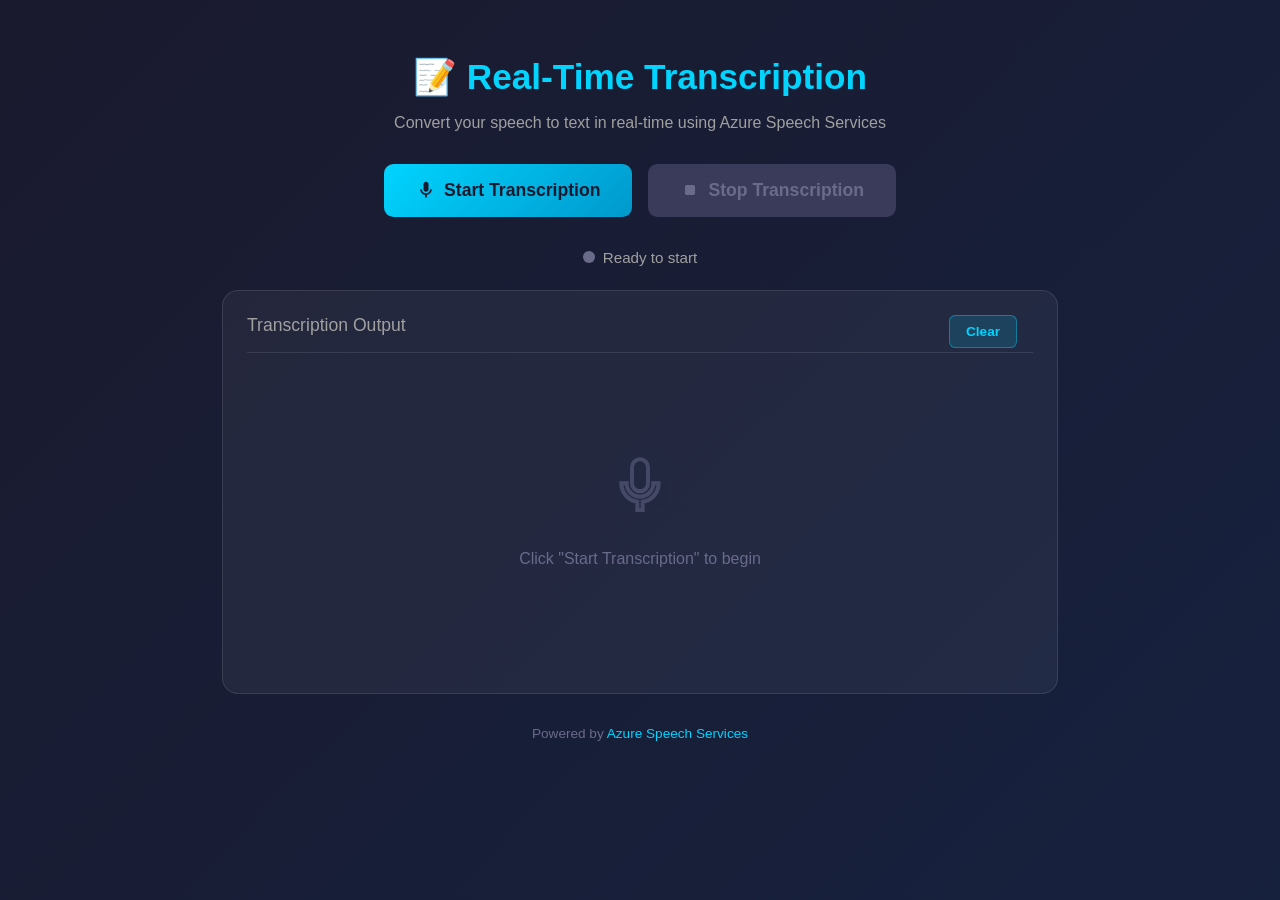
==== server/static/live-transcription.html @ c9fa4d64 "Add integration tests for Azure Speech transcription and travel orchestration - Implement integratio" ====
<!DOCTYPE html>
<html lang="en">
<head>
  <meta charset="UTF-8" />
  <meta name="viewport" content="width=device-width, initial-scale=1.0" />
  <title>Real-Time Transcription</title>
  <style>
    * {
      box-sizing: border-box;
    }

    body {
      margin: 0;
      padding: 0;
      font-family: 'Segoe UI', Tahoma, Geneva, Verdana, sans-serif;
      background: linear-gradient(135deg, #1a1a2e 0%, #16213e 100%);
      min-height: 100vh;
      color: #e8e8e8;
    }

    .container {
      max-width: 900px;
      margin: 0 auto;
      padding: 2rem;
    }

    header {
      text-align: center;
      margin-bottom: 2rem;
    }

    h1 {
      font-size: 2.2rem;
      margin-bottom: 0.5rem;
      color: #00d4ff;
    }

    .subtitle {
      font-size: 1rem;
      color: #a0a0a0;
    }

    .controls {
      display: flex;
      gap: 1rem;
      justify-content: center;
      margin-bottom: 2rem;
    }

    button {
      padding: 1rem 2rem;
      font-size: 1.1rem;
      font-weight: 600;
      border: none;
      border-radius: 0.6rem;
      cursor: pointer;
      transition: all 0.3s ease;
      display: flex;
      align-items: center;
      gap: 0.5rem;
    }

    #startTranscriptionBtn {
      background: linear-gradient(135deg, #00d4ff 0%, #0099cc 100%);
      color: #1a1a2e;
    }

    #startTranscriptionBtn:hover:not(:disabled) {
      transform: translateY(-2px);
      box-shadow: 0 4px 15px rgba(0, 212, 255, 0.4);
    }

    #startTranscriptionBtn:disabled {
      background: #3a3a5a;
      color: #6a6a8a;
      cursor: not-allowed;
      transform: none;
      box-shadow: none;
    }

    #stopTranscriptionBtn {
      background: linear-gradient(135deg, #ff4757 0%, #cc3344 100%);
      color: white;
    }

    #stopTranscriptionBtn:hover:not(:disabled) {
      transform: translateY(-2px);
      box-shadow: 0 4px 15px rgba(255, 71, 87, 0.4);
    }

    #stopTranscriptionBtn:disabled {
      background: #3a3a5a;
      color: #6a6a8a;
      cursor: not-allowed;
      transform: none;
      box-shadow: none;
    }

    .status-bar {
      display: flex;
      align-items: center;
      justify-content: center;
      gap: 0.5rem;
      margin-bottom: 1.5rem;
      font-size: 0.95rem;
    }

    .status-indicator {
      width: 12px;
      height: 12px;
      border-radius: 50%;
      background: #6a6a8a;
      transition: background 0.3s ease;
    }

    .status-indicator.active {
      background: #00ff88;
      box-shadow: 0 0 10px #00ff88;
      animation: pulse 1.5s infinite;
    }

    @keyframes pulse {
      0%, 100% { opacity: 1; }
      50% { opacity: 0.5; }
    }

    .status-indicator.error {
      background: #ff4757;
    }

    #statusText {
      color: #a0a0a0;
    }

    .transcription-panel {
      background: rgba(255, 255, 255, 0.05);
      border: 1px solid rgba(255, 255, 255, 0.1);
      border-radius: 1rem;
      padding: 1.5rem;
      min-height: 400px;
      max-height: 60vh;
      overflow-y: auto;
    }

    .transcription-panel::-webkit-scrollbar {
      width: 8px;
    }

    .transcription-panel::-webkit-scrollbar-track {
      background: rgba(255, 255, 255, 0.05);
      border-radius: 4px;
    }

    .transcription-panel::-webkit-scrollbar-thumb {
      background: rgba(0, 212, 255, 0.3);
      border-radius: 4px;
    }

    .transcription-panel::-webkit-scrollbar-thumb:hover {
      background: rgba(0, 212, 255, 0.5);
    }

    .transcript-entry {
      padding: 0.75rem 1rem;
      margin-bottom: 0.75rem;
      border-radius: 0.5rem;
      animation: fadeIn 0.3s ease;
    }

    @keyframes fadeIn {
      from { opacity: 0; transform: translateY(10px); }
      to { opacity: 1; transform: translateY(0); }
    }

    .transcript-entry.partial {
      background: rgba(0, 212, 255, 0.1);
      border-left: 3px solid #00d4ff;
      color: #a0c8d8;
      font-style: italic;
    }

    .transcript-entry.final {
      background: rgba(0, 255, 136, 0.1);
      border-left: 3px solid #00ff88;
      color: #e8e8e8;
    }

    .transcript-entry .timestamp {
      font-size: 0.75rem;
      color: #6a6a8a;
      margin-bottom: 0.25rem;
    }

    .transcript-entry .speaker {
      display: inline-block;
      font-size: 0.75rem;
      font-weight: 600;
      padding: 0.15rem 0.5rem;
      border-radius: 0.3rem;
      margin-right: 0.5rem;
      vertical-align: middle;
      background: rgba(255, 255, 255, 0.08);
      color: #e8e8e8;
    }

    .transcript-entry .speaker.s1 { background: rgba(0, 212, 255, 0.25); color: #00d4ff; }
    .transcript-entry .speaker.s2 { background: rgba(255, 159, 67, 0.25); color: #ff9f43; }
    .transcript-entry .speaker.s3 { background: rgba(186, 104, 200, 0.25); color: #ba68c8; }
    .transcript-entry .speaker.s4 { background: rgba(0, 255, 136, 0.25); color: #00ff88; }
    .transcript-entry .speaker.s5 { background: rgba(255, 71, 87, 0.25); color: #ff6b78; }

    .transcript-entry .persona {
      display: inline-block;
      font-size: 0.7rem;
      font-weight: 500;
      padding: 0.1rem 0.45rem;
      border-radius: 0.3rem;
      margin-right: 0.5rem;
      vertical-align: middle;
      background: rgba(255, 255, 255, 0.06);
      color: #c8c8e0;
      border: 1px dashed rgba(255, 255, 255, 0.2);
    }
    .transcript-entry .persona.high { border-style: solid; color: #f0f0f0; }
    .transcript-entry .persona.medium { color: #d8d8e8; }
    .transcript-entry .persona.low { opacity: 0.7; }

    .persona-bar {
      display: flex;
      flex-wrap: wrap;
      gap: 0.5rem;
      margin-bottom: 1rem;
      padding: 0.65rem 0.85rem;
      background: rgba(255, 255, 255, 0.04);
      border: 1px dashed rgba(255, 255, 255, 0.15);
      border-radius: 0.5rem;
      font-size: 0.85rem;
      color: #c8c8e0;
    }
    .persona-bar .label { color: #8a8aa8; margin-right: 0.5rem; }
    .persona-bar .pill {
      padding: 0.2rem 0.55rem;
      border-radius: 0.4rem;
      background: rgba(0, 212, 255, 0.12);
      border: 1px solid rgba(0, 212, 255, 0.3);
      color: #cfeeff;
    }
    .persona-bar .pill .who { font-weight: 600; margin-right: 0.35rem; }
    .persona-bar .pill .conf { opacity: 0.7; font-size: 0.75rem; margin-left: 0.35rem; }

    .transcript-entry .text {
      font-size: 1.05rem;
      line-height: 1.5;
    }

    .saved-banner {
      margin-top: 1rem;
      padding: 0.85rem 1rem;
      background: rgba(0, 255, 136, 0.1);
      border: 1px solid rgba(0, 255, 136, 0.4);
      border-radius: 0.5rem;
      color: #c8f7df;
      font-size: 0.9rem;
      word-break: break-all;
    }

    .saved-banner a { color: #00ff88; text-decoration: underline; }

    .summary-panel {
      margin-top: 1.5rem;
      background: rgba(255, 255, 255, 0.05);
      border: 1px solid rgba(255, 255, 255, 0.1);
      border-radius: 1rem;
      padding: 1.5rem;
    }
    .summary-panel h2 {
      margin: 0 0 1rem 0;
      font-size: 1.1rem;
      color: #a0a0a0;
      font-weight: 500;
      padding-bottom: 0.75rem;
      border-bottom: 1px solid rgba(255, 255, 255, 0.1);
    }
    .summary-panel .summary-text {
      font-size: 1rem;
      line-height: 1.55;
      color: #e8e8e8;
      margin-bottom: 1rem;
    }
    .summary-panel h3 {
      font-size: 0.85rem;
      color: #00d4ff;
      text-transform: uppercase;
      letter-spacing: 0.05em;
      margin: 1rem 0 0.5rem;
    }
    .summary-panel ul {
      margin: 0;
      padding-left: 1.25rem;
      color: #c8c8e0;
      line-height: 1.5;
    }
    .summary-panel li { margin-bottom: 0.35rem; }
    .summary-panel.loading .summary-text { color: #8a8aa8; font-style: italic; }

    .empty-state {
      display: flex;
      flex-direction: column;
      align-items: center;
      justify-content: center;
      height: 300px;
      color: #6a6a8a;
    }

    .empty-state svg {
      width: 64px;
      height: 64px;
      margin-bottom: 1rem;
      opacity: 0.5;
    }

    .clear-btn {
      position: absolute;
      top: 0px;
      right: 1rem;
      background: rgba(0, 212, 255, 0.15);
      border: 1px solid rgba(0, 212, 255, 0.4);
      color: #00d4ff;
      padding: 0.5rem 1rem;
      font-size: 0.85rem;
      border-radius: 0.4rem;
      cursor: pointer;
      transition: all 0.2s ease;
    }

    .clear-btn:hover {
      background: rgba(0, 212, 255, 0.25);
      color: #fff;
      border-color: rgba(0, 212, 255, 0.6);
    }

    .panel-header {
      position: relative;
      margin-bottom: 1rem;
      padding-bottom: 1rem;
      border-bottom: 1px solid rgba(255, 255, 255, 0.1);
    }

    .panel-header h2 {
      margin: 0;
      font-size: 1.1rem;
      color: #a0a0a0;
      font-weight: 500;
    }

    footer {
      text-align: center;
      margin-top: 2rem;
      font-size: 0.85rem;
      color: #6a6a8a;
    }

    footer a {
      color: #00d4ff;
      text-decoration: none;
    }

    footer a:hover {
      text-decoration: underline;
    }

    .back-link {
      display: inline-flex;
      align-items: center;
      gap: 0.5rem;
      color: #00d4ff;
      text-decoration: none;
      margin-bottom: 1rem;
      font-size: 0.9rem;
      transition: color 0.2s ease;
    }

    .back-link:hover {
      color: #00a8cc;
    }
  </style>
</head>
<body>
  <div class="container">
    <header>
      <h1>📝 Real-Time Transcription</h1>
      <p class="subtitle">Convert your speech to text in real-time using Azure Speech Services</p>
    </header>

    <div class="controls">
      <button id="startTranscriptionBtn" onclick="startTranscription()">
        <svg width="20" height="20" viewBox="0 0 24 24" fill="currentColor">
          <path d="M12 14c1.66 0 3-1.34 3-3V5c0-1.66-1.34-3-3-3S9 3.34 9 5v6c0 1.66 1.34 3 3 3z"/>
          <path d="M17 11c0 2.76-2.24 5-5 5s-5-2.24-5-5H5c0 3.53 2.61 6.43 6 6.92V21h2v-3.08c3.39-.49 6-3.39 6-6.92h-2z"/>
        </svg>
        Start Transcription
      </button>
      <button id="stopTranscriptionBtn" onclick="stopTranscription()" disabled>
        <svg width="20" height="20" viewBox="0 0 24 24" fill="currentColor">
          <rect x="6" y="6" width="12" height="12" rx="2"/>
        </svg>
        Stop Transcription
      </button>
    </div>

    <div class="status-bar">
      <div id="statusIndicator" class="status-indicator"></div>
      <span id="statusText">Ready to start</span>
    </div>

    <div class="transcription-panel">
      <div class="panel-header">
        <h2>Transcription Output</h2>
        <button class="clear-btn" onclick="clearTranscription()">Clear</button>
      </div>
      <div id="personaBar" class="persona-bar" style="display:none;">
        <span class="label">Inferred personas:</span>
        <span id="personaPills"></span>
      </div>
      <div id="transcriptionContent">
        <div class="empty-state">
          <svg viewBox="0 0 24 24" fill="none" stroke="currentColor" stroke-width="1.5">
            <path d="M12 14c1.66 0 3-1.34 3-3V5c0-1.66-1.34-3-3-3S9 3.34 9 5v6c0 1.66 1.34 3 3 3z"/>
            <path d="M17 11c0 2.76-2.24 5-5 5s-5-2.24-5-5H5c0 3.53 2.61 6.43 6 6.92V21h2v-3.08c3.39-.49 6-3.39 6-6.92h-2z"/>
          </svg>
          <p>Click "Start Transcription" to begin</p>
        </div>
      </div>
    </div>

    <div id="summaryPanel" class="summary-panel" style="display:none;">
      <h2>Conversation Summary</h2>
      <div id="summaryBody"></div>
    </div>

    <footer>
      Powered by <a href="https://learn.microsoft.com/azure/ai-services/speech-service/" target="_blank">Azure Speech Services</a>
    </footer>
  </div>

  <script>
    let socket = null;
    let mediaStream = null;
    let audioContext = null;
    let processor = null;
    let source = null;
    let partialElement = null;
    const speakerClassMap = {};
    let nextSpeakerClassIdx = 1;
    // Map of speaker label (e.g. "Speaker 1") -> { persona, confidence, rationale }
    const personaMap = {};
    // Latest LLM-diarized dialogue turns (replaces individual final entries)
    let dialogueTurns = [];

    function speakerDisplay(speaker) {
      const info = personaMap[speaker];
      if (!info || !info.persona || info.persona === 'Unknown') return speaker;
      return `${speaker} \u00b7 ${info.persona}`;
    }

    function renderPersonaBar() {
      const bar = document.getElementById('personaBar');
      const pills = document.getElementById('personaPills');
      const entries = Object.entries(personaMap);
      if (!entries.length) { bar.style.display = 'none'; return; }
      bar.style.display = '';
      pills.innerHTML = entries.map(([speaker, info]) => {
        const conf = info.confidence ? `<span class="conf">(${escapeHtml(info.confidence)})</span>` : '';
        const persona = info.persona && info.persona !== 'Unknown' ? info.persona : '\u2026';
        const title = info.rationale ? ` title="${escapeHtml(info.rationale)}"` : '';
        return `<span class="pill"${title}><span class="who">${escapeHtml(speaker)}:</span>${escapeHtml(persona)}${conf}</span>`;
      }).join('');
    }

    function renderDialogueTurns() {
      const content = document.getElementById('transcriptionContent');
      // Remove any existing final entries and empty state; preserve the partial.
      content.querySelectorAll('.transcript-entry.final, .empty-state').forEach(el => el.remove());
      const fragment = document.createDocumentFragment();
      for (const turn of dialogueTurns) {
        const speaker = turn.speaker || 'Unknown';
        const entry = document.createElement('div');
        entry.className = 'transcript-entry final';
        const speakerHtml = `<span class="speaker ${speakerClass(speaker)}" data-speaker="${escapeHtml(speaker)}">${escapeHtml(speakerDisplay(speaker))}</span>`;
        entry.innerHTML = `
          <div class="text">${speakerHtml}${escapeHtml(turn.text || '')}</div>
        `;
        fragment.appendChild(entry);
      }
      // Insert before the partial element if present, otherwise append.
      if (partialElement && partialElement.parentNode === content) {
        content.insertBefore(fragment, partialElement);
      } else {
        content.appendChild(fragment);
      }
      content.scrollTop = content.scrollHeight;
    }

    function handleDialogueUpdate(msg) {
      if (msg.personas && typeof msg.personas === 'object') {
        // Replace persona map entirely so removed speakers disappear.
        Object.keys(personaMap).forEach(k => delete personaMap[k]);
        Object.entries(msg.personas).forEach(([s, info]) => { personaMap[s] = info || {}; });
        renderPersonaBar();
      }
      if (Array.isArray(msg.turns)) {
        dialogueTurns = msg.turns;
        renderDialogueTurns();
      }
    }

    function speakerClass(speaker) {
      if (!speaker || speaker === 'Unknown') return '';
      if (!speakerClassMap[speaker]) {
        speakerClassMap[speaker] = `s${nextSpeakerClassIdx}`;
        nextSpeakerClassIdx = nextSpeakerClassIdx >= 5 ? 1 : nextSpeakerClassIdx + 1;
      }
      return speakerClassMap[speaker];
    }

    function updateStatus(status, isActive = false, isError = false) {
      const indicator = document.getElementById('statusIndicator');
      const text = document.getElementById('statusText');
      
      indicator.classList.remove('active', 'error');
      if (isActive) indicator.classList.add('active');
      if (isError) indicator.classList.add('error');
      
      text.textContent = status;
    }

    function formatTimestamp() {
      return new Date().toLocaleTimeString('en-US', { 
        hour: '2-digit', 
        minute: '2-digit', 
        second: '2-digit' 
      });
    }

    function addTranscriptEntry(text, isFinal = false, speaker = 'Unknown') {
      const content = document.getElementById('transcriptionContent');

      // Remove empty state if present
      const emptyState = content.querySelector('.empty-state');
      if (emptyState) emptyState.remove();

      const speakerHtml = `<span class="speaker ${speakerClass(speaker)}" data-speaker="${escapeHtml(speaker)}">${escapeHtml(speakerDisplay(speaker))}</span>`;

      if (isFinal) {
        // Remove partial element if exists
        if (partialElement) {
          partialElement.remove();
          partialElement = null;
        }

        // Add final entry
        const entry = document.createElement('div');
        entry.className = 'transcript-entry final';
        entry.innerHTML = `
          <div class="timestamp">${formatTimestamp()}</div>
          <div class="text">${speakerHtml}${escapeHtml(text)}</div>
        `;
        content.appendChild(entry);
        content.scrollTop = content.scrollHeight;
      } else {
        // Update or create partial element
        if (!partialElement) {
          partialElement = document.createElement('div');
          partialElement.className = 'transcript-entry partial';
          content.appendChild(partialElement);
        }
        partialElement.innerHTML = `
          <div class="timestamp">${formatTimestamp()} (recognizing...)</div>
          <div class="text">${speakerHtml}${escapeHtml(text)}</div>
        `;
        content.scrollTop = content.scrollHeight;
      }
    }

    function showSavedBanner(url, savedAt) {
      const content = document.getElementById('transcriptionContent');
      // Remove any previous banner
      content.querySelectorAll('.saved-banner').forEach(el => el.remove());
      const banner = document.createElement('div');
      banner.className = 'saved-banner';
      const when = savedAt ? new Date(savedAt).toLocaleString() : new Date().toLocaleString();
      banner.innerHTML = url
        ? `✅ Transcript saved to cloud at <strong>${escapeHtml(when)}</strong> &mdash; <a href="${encodeURI(url)}" target="_blank" rel="noopener">${escapeHtml(url)}</a>`
        : `✅ Transcript saved to cloud at <strong>${escapeHtml(when)}</strong>.`;
      content.appendChild(banner);
      content.scrollTop = content.scrollHeight;
    }

    function escapeHtml(text) {
      const div = document.createElement('div');
      div.textContent = text;
      return div.innerHTML;
    }

    function clearTranscription() {
      const content = document.getElementById('transcriptionContent');
      content.innerHTML = `
        <div class="empty-state">
          <svg viewBox="0 0 24 24" fill="none" stroke="currentColor" stroke-width="1.5">
            <path d="M12 14c1.66 0 3-1.34 3-3V5c0-1.66-1.34-3-3-3S9 3.34 9 5v6c0 1.66 1.34 3 3 3z"/>
            <path d="M17 11c0 2.76-2.24 5-5 5s-5-2.24-5-5H5c0 3.53 2.61 6.43 6 6.92V21h2v-3.08c3.39-.49 6-3.39 6-6.92h-2z"/>
          </svg>
          <p>Click "Start Transcription" to begin</p>
        </div>
      `;
      partialElement = null;
      dialogueTurns = [];
      Object.keys(personaMap).forEach(k => delete personaMap[k]);
      renderPersonaBar();
      hideSummary();
    }

    function showSummaryLoading() {
      const panel = document.getElementById('summaryPanel');
      const body = document.getElementById('summaryBody');
      panel.style.display = '';
      panel.classList.add('loading');
      body.innerHTML = '<div class="summary-text">Generating summary\u2026</div>';
    }

    function hideSummary() {
      const panel = document.getElementById('summaryPanel');
      panel.style.display = 'none';
      panel.classList.remove('loading');
      document.getElementById('summaryBody').innerHTML = '';
    }

    function renderSummary(msg) {
      const panel = document.getElementById('summaryPanel');
      const body = document.getElementById('summaryBody');
      panel.style.display = '';
      panel.classList.remove('loading');
      const parts = [];
      if (msg.summary) {
        parts.push(`<div class="summary-text">${escapeHtml(msg.summary)}</div>`);
      }
      if (Array.isArray(msg.key_points) && msg.key_points.length) {
        parts.push('<h3>Key points</h3><ul>' +
          msg.key_points.map(p => `<li>${escapeHtml(p)}</li>`).join('') +
          '</ul>');
      }
      if (Array.isArray(msg.action_items) && msg.action_items.length) {
        parts.push('<h3>Action items</h3><ul>' +
          msg.action_items.map(p => `<li>${escapeHtml(p)}</li>`).join('') +
          '</ul>');
      }
      body.innerHTML = parts.join('') || '<div class="summary-text">No summary available.</div>';
      panel.scrollIntoView({ behavior: 'smooth', block: 'nearest' });
    }

    function float32ToInt16(float32Array) {
      const int16 = new Int16Array(float32Array.length);
      for (let i = 0; i < float32Array.length; i++) {
        const s = Math.max(-1, Math.min(1, float32Array[i]));
        int16[i] = s < 0 ? s * 0x8000 : s * 0x7FFF;
      }
      return int16;
    }

    async function startMicrophone() {
      audioContext = new AudioContext({ sampleRate: 16000 }); // 16kHz for speech recognition
      
      mediaStream = await navigator.mediaDevices.getUserMedia({
        audio: {
          echoCancellation: true,
          noiseSuppression: true,
          autoGainControl: true,
          sampleRate: 16000
        }
      });

      source = audioContext.createMediaStreamSource(mediaStream);
      processor = audioContext.createScriptProcessor(4096, 1, 1);

      processor.onaudioprocess = (event) => {
        const input = event.inputBuffer.getChannelData(0);
        const pcm = float32ToInt16(input);
        if (socket?.readyState === WebSocket.OPEN) {
          socket.send(pcm.buffer);
        }
      };

      source.connect(processor);
      processor.connect(audioContext.destination);
    }

    function stopMicrophone() {
      if (processor) {
        processor.disconnect();
        processor = null;
      }
      if (source) {
        source.disconnect();
        source = null;
      }
      if (mediaStream) {
        mediaStream.getTracks().forEach(track => track.stop());
        mediaStream = null;
      }
      if (audioContext) {
        audioContext.close();
        audioContext = null;
      }
    }

    async function startTranscription() {
      try {
        updateStatus('Connecting...', false, false);
        
        const wsProtocol = window.location.protocol === "https:" ? "wss" : "ws";
        const wsHost = window.location.host;
        socket = new WebSocket(`${wsProtocol}://${wsHost}/transcription/ws`);
        socket.binaryType = "arraybuffer";

        socket.onopen = async () => {
          console.log("Transcription WebSocket opened");
          updateStatus('Listening...', true, false);
          
          await startMicrophone();
          
          document.getElementById('startTranscriptionBtn').disabled = true;
          document.getElementById('stopTranscriptionBtn').disabled = false;
        };

        socket.onmessage = (event) => {
          if (typeof event.data === "string") {
            const msg = JSON.parse(event.data);

            if (msg.type === 'partial') {
              addTranscriptEntry(msg.text, false, msg.speaker || 'Unknown');
            } else if (msg.type === 'final') {
              // Append a tentative entry; the LLM-diarized 'dialogue' message
              // will replace these with properly split per-speaker turns once
              // it arrives.
              addTranscriptEntry(msg.text, true, msg.speaker || 'Unknown');
            } else if (msg.type === 'dialogue' || msg.type === 'persona') {
              handleDialogueUpdate(msg);
            } else if (msg.type === 'summary') {
              renderSummary(msg);
            } else if (msg.type === 'saved') {
              showSavedBanner(msg.url, msg.savedAt);
              updateStatus('Transcript saved to cloud', false, false);
            } else if (msg.type === 'error') {
              console.error("Transcription error:", msg.message);
              updateStatus(`Error: ${msg.message}`, false, true);
            }
          }
        };

        socket.onclose = () => {
          console.log("Transcription WebSocket closed");
          stopMicrophone();
          updateStatus('Disconnected', false, false);
          
          document.getElementById('startTranscriptionBtn').disabled = false;
          document.getElementById('stopTranscriptionBtn').disabled = true;
          
          // Clear partial element
          if (partialElement) {
            partialElement.remove();
            partialElement = null;
          }
        };

        socket.onerror = (error) => {
          console.error("WebSocket error:", error);
          updateStatus('Connection error', false, true);
        };

      } catch (error) {
        console.error("Failed to start transcription:", error);
        updateStatus(`Error: ${error.message}`, false, true);
      }
    }

    function stopTranscription() {
      // Stop sending audio immediately so the server stops accumulating it.
      stopMicrophone();
      document.getElementById('stopTranscriptionBtn').disabled = true;
      updateStatus('Generating summary\u2026', false, false);
      showSummaryLoading();
      if (socket && socket.readyState === WebSocket.OPEN) {
        try {
          socket.send(JSON.stringify({ type: 'stop' }));
        } catch (e) {
          console.warn('Failed to send stop signal', e);
        }
        // The server will send the summary then close the socket; the
        // existing onclose handler will reset UI state.
      } else if (socket) {
        socket.close();
        socket = null;
      } else {
        updateStatus('Ready to start', false, false);
      }
    }
  </script>
</body>
</html>
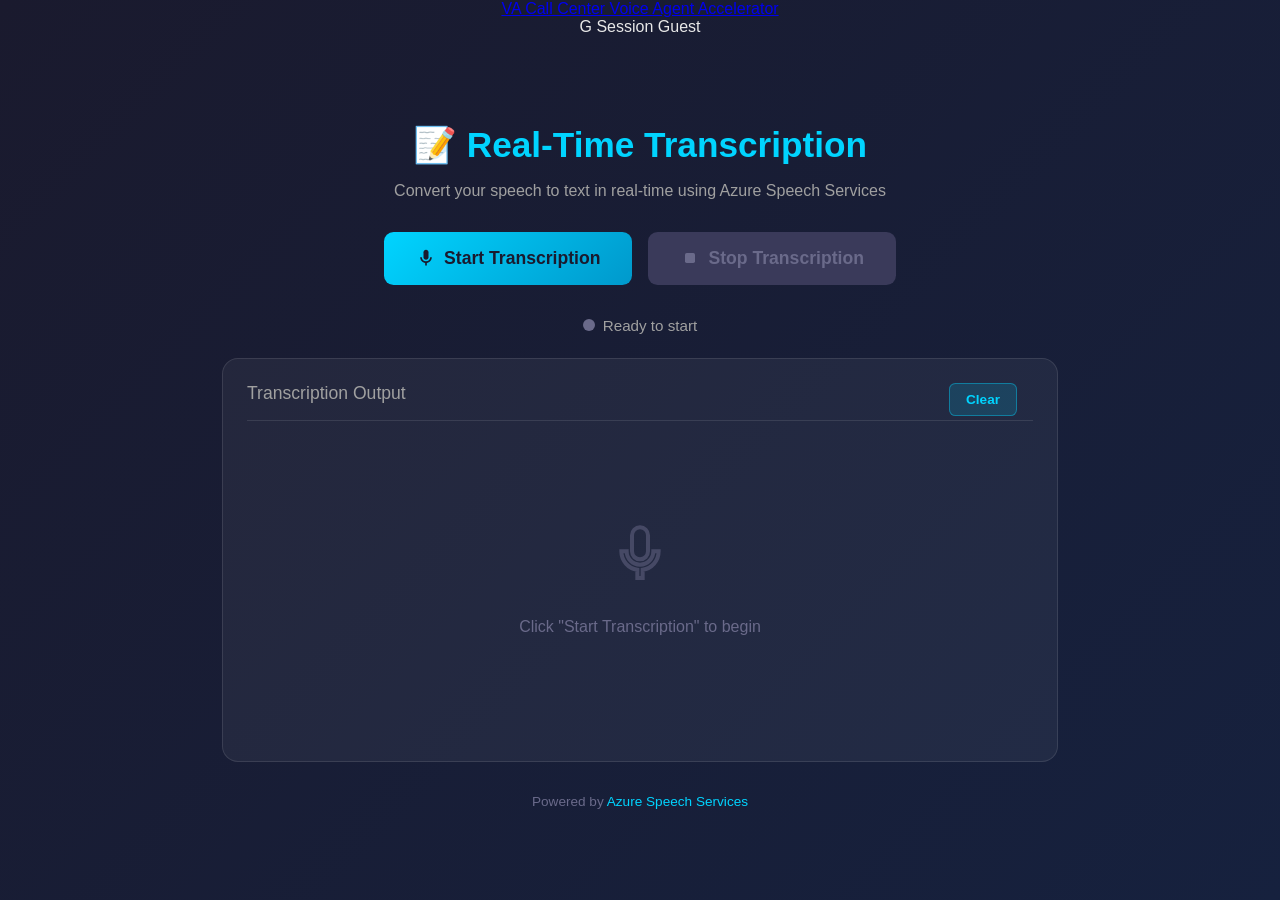
==== commit 34620f1d: "feat: implement user identity management with shared header across static pages" ====
--- a/server/static/live-transcription.html
+++ b/server/static/live-transcription.html
@@ -384,8 +384,22 @@
       color: #00a8cc;
     }
   </style>
+  <link rel="stylesheet" href="/static/identity.css?v=3" />
 </head>
-<body>
+<body class="app-shell">
+  <header class="app-header" aria-label="Application header">
+    <a class="app-header-brand" href="/">
+      <span class="app-header-mark" aria-hidden="true">VA</span>
+      <span class="app-header-title">Call Center Voice Agent Accelerator</span>
+    </a>
+    <div class="user-identity guest" data-user-identity aria-live="polite">
+      <span class="user-avatar" aria-hidden="true">G</span>
+      <span class="user-copy">
+        <span class="user-kicker">Session</span>
+        <span class="user-name">Guest</span>
+      </span>
+    </div>
+  </header>
   <div class="container">
     <header>
       <h1>📝 Real-Time Transcription</h1>
@@ -443,6 +457,7 @@
     </footer>
   </div>
 
+  <script src="/static/identity.js?v=1"></script>
   <script>
     let socket = null;
     let mediaStream = null;
